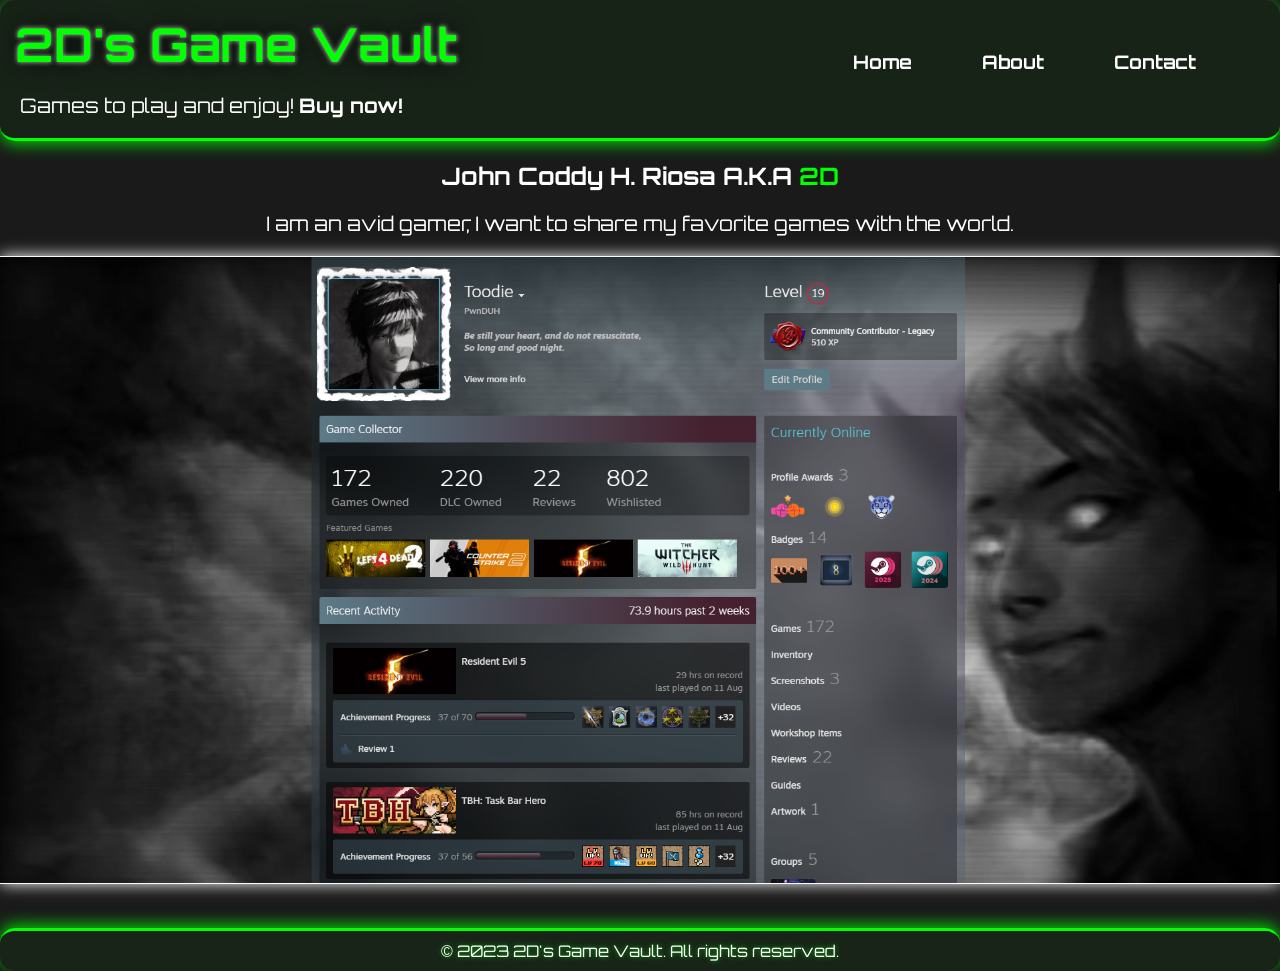
==== about.html @ 89255193 "Add smooth scroll, and draft content + mostly stylizing" ====
<!DOCTYPE html>
<html lang="en">
<head>
    <meta charset="UTF-8">
    <meta name="viewport" content="width=device-width, initial-scale=1.0">
    <title> About </title>
    <link rel="stylesheet" href="Styles/about.css">
    <link rel="preconnect" href="https://fonts.googleapis.com">
    <link rel="preconnect" href="https://fonts.gstatic.com" crossorigin>
   
    <link href="https://fonts.googleapis.com/css2?family=Orbitron:wght@400..900&display=swap" rel="stylesheet">
   
</head>
<body>  
      <header>
   <div class="shop-tagline">  <h1>2D's Game Vault</h1>
<p class="description">Games to play and enjoy! <b>Buy now!</b></p>
</div>
    <nav>
    <ul>
    <li><a href="index.html">Home</a></li>
    <li><a href="#">About</a></li>
    <li><a href="contact.html">Contact</a></li>
  </ul>
 </nav>

</header>

<main>
 <section>
  <h2 >John Coddy H. Riosa A.K.A <span style="color: #02ff02;">2D</span></h2>
  <p class="description">I am an avid gamer, I want to share my favorite games with the world.</p>
  <img src="Images/steam.png" alt="My steam profile showcasing that I am an avid gamer" />
</section>

</nav>
</main>

<footer>
    <p>&copy; 2023 2D's Game Vault. All rights reserved.</p>
</footer>
</body>
</html>
---- Styles/about.css ----
*{
  margin: 0;
    padding: 0;
    box-sizing: border-box;
    scroll-behavior: smooth;
    scrollbar-width: thin;
    
}
body{

    background-color: #1a1a1a;
    color: #ffffff;
    font-family: 'Orbitron', sans-serif;
}
header{
    background-color: #08810817;
    border-bottom: 3px solid #02ff02;
    border-radius: 15px;
    box-shadow: 0px 4px 15px #02ff02b9;
    display: flex;
    justify-content: space-between;
    position: sticky;
    top: 0;
}
.description{
    font-size: 15pt;
      padding: 20px;
}
nav ul {
    list-style-type: none;
    margin-left:20%;
   
    padding: 50px;
    display: flex;
   
}
nav li {
    margin: 0 35px;
}
nav a {
    font-size: 14pt;
    color: #ffffff;
    text-decoration: none;
    font-weight: bold;
    border-bottom: 2px solid transparent;
}
nav a:hover {
    border-bottom: 2px solid #02ff02;
    color: #02ff02;
    transform: scale(1.5);
    transition: all 0.5s ease-in-out;
}
.shop-tagline {
    flex: 1;

}
.shop-tagline h1 {
    color: #02ff02;
    font-size: 35pt;
    padding-left: 15px;
    padding-top: 15px; 
    text-shadow:  0px 0px  25px black, 0px 0px 5px white ;
}
nav {
    flex: 1;
    width: 100%;
    text-align: right;
}
main {
    margin-top: 20px;
    margin-bottom: 40px;
}
main img{
    width: 100%;
    height: auto;
    position:static;
    border-top: 1px solid #fafafa;
    border-bottom: 1px solid #fafafa;
    box-shadow: 0px 0px 15px #fffefe;
    
}
section{
    text-align: center;
    margin-top: 20px;
    margin-bottom: 20px;

}
footer{
     background-color: #08810817;
    color: #ffffff;
    text-align: center;
    padding: 10px;
    border-radius: 15px;
    border-top: 3px solid #02ff02;
    box-shadow: 0px -4px 15px #02ff02b9;
    text-shadow: 0px 0px 5px #02ff02ab;
    font-size: 12pt;
}
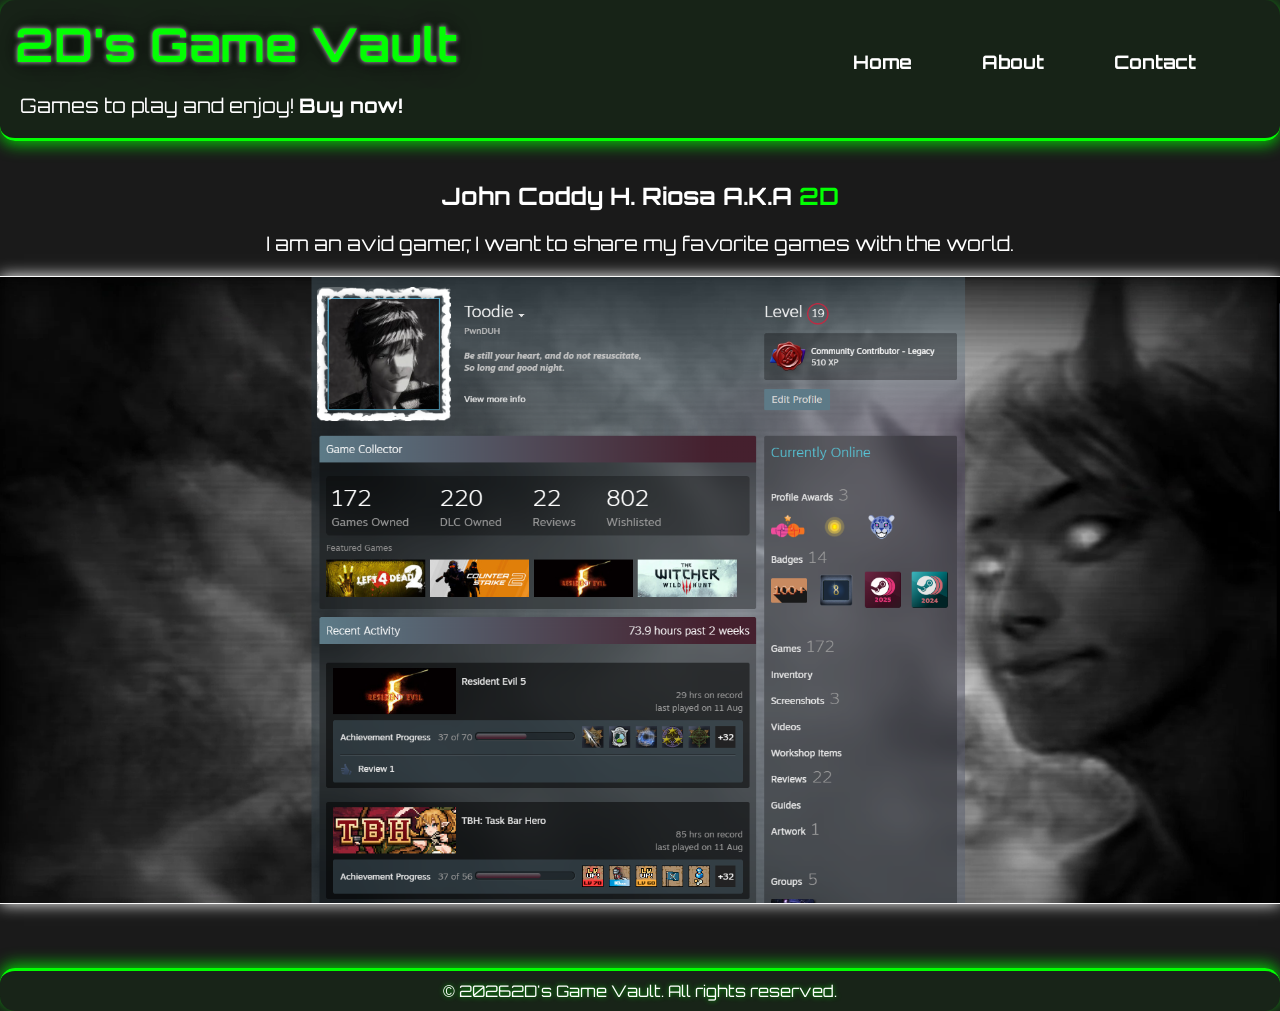
==== commit 82ac765b: "fix some typo and finalize contact with contact form as article" ====
--- a/about.html
+++ b/about.html
@@ -37,7 +37,7 @@
 </main>
 
 <footer>
-    <p>&copy; 2023 2D's Game Vault. All rights reserved.</p>
+    <p>&copy; 20262D's Game Vault. All rights reserved.</p>
 </footer>
 </body>
 </html>
--- a/Styles/about.css
+++ b/Styles/about.css
@@ -47,7 +47,6 @@
 nav a:hover {
     border-bottom: 2px solid #02ff02;
     color: #02ff02;
-    transform: scale(1.5);
     transition: all 0.5s ease-in-out;
 }
 .shop-tagline {
@@ -67,8 +66,10 @@
     text-align: right;
 }
 main {
-    margin-top: 20px;
-    margin-bottom: 40px;
+    height: 100%;
+    
+    margin-top: 40px;
+    margin-bottom: 60px;
 }
 main img{
     width: 100%;
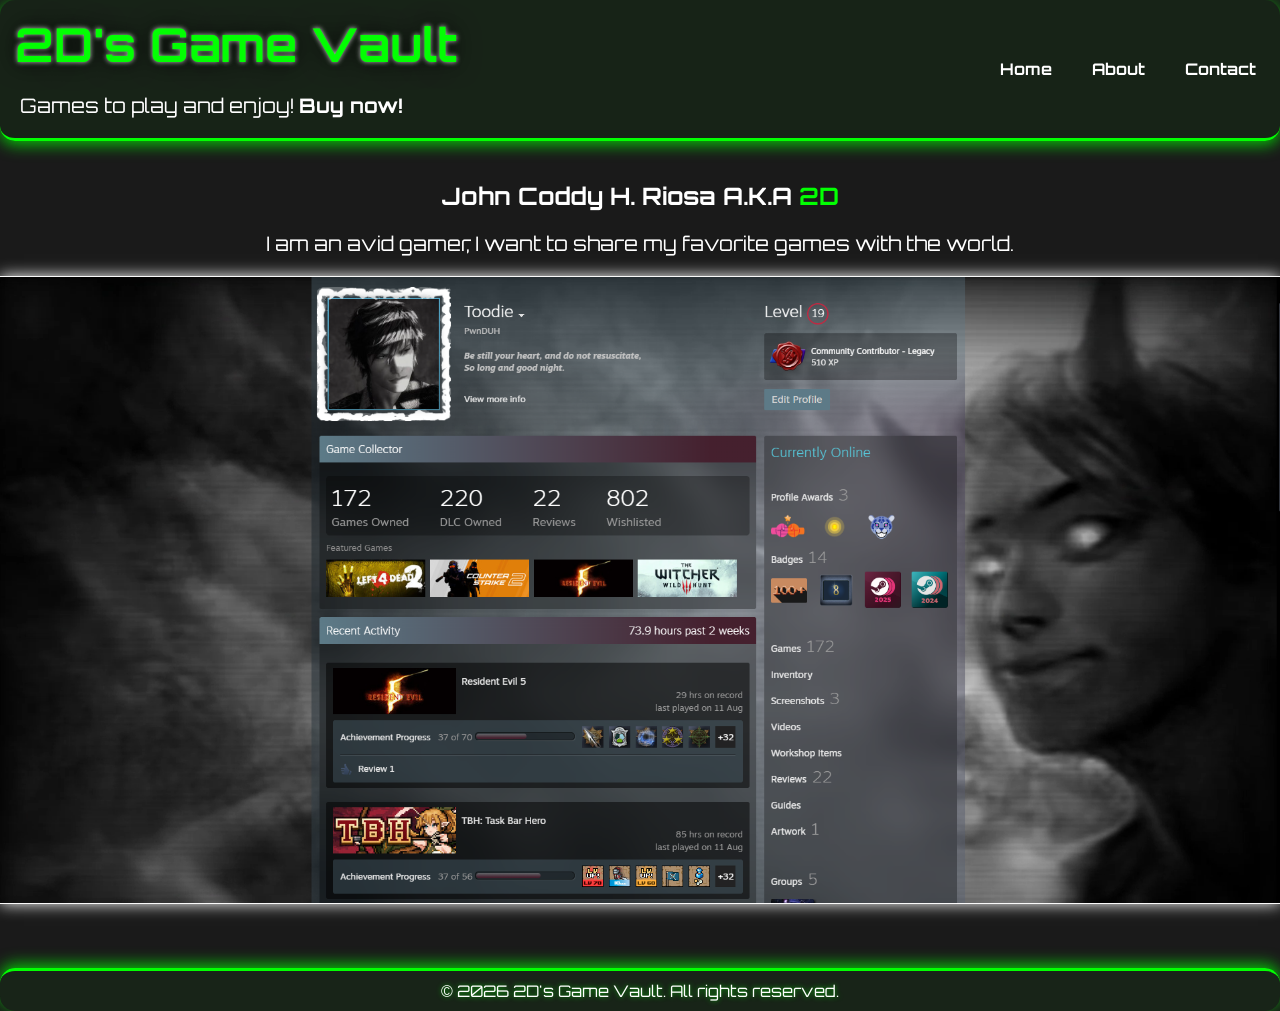
==== commit 23de40fc: "Add files via upload" ====
--- a/about.html
+++ b/about.html
@@ -7,8 +7,9 @@
     <link rel="stylesheet" href="Styles/about.css">
     <link rel="preconnect" href="https://fonts.googleapis.com">
     <link rel="preconnect" href="https://fonts.gstatic.com" crossorigin>
-   
+    <link rel="icon" type="image/x-icon" href="Images/Logo.png">
     <link href="https://fonts.googleapis.com/css2?family=Orbitron:wght@400..900&display=swap" rel="stylesheet">
+
    
 </head>
 <body>  
@@ -37,7 +38,7 @@
 </main>
 
 <footer>
-    <p>&copy; 20262D's Game Vault. All rights reserved.</p>
+    <p>&copy; 2026 2D's Game Vault. All rights reserved.</p>
 </footer>
 </body>
 </html>
--- a/Styles/about.css
+++ b/Styles/about.css
@@ -1,10 +1,9 @@
 *{
-  margin: 0;
+   margin: 0;
     padding: 0;
     box-sizing: border-box;
     scroll-behavior: smooth;
     scrollbar-width: thin;
-    
 }
 body{
 
@@ -18,27 +17,26 @@
     border-radius: 15px;
     box-shadow: 0px 4px 15px #02ff02b9;
     display: flex;
+    align-items: center;
+    gap: 1rem;
     justify-content: space-between;
     position: sticky;
     top: 0;
 }
-.description{
-    font-size: 15pt;
-      padding: 20px;
-}
+
 nav ul {
     list-style-type: none;
-    margin-left:20%;
-   
-    padding: 50px;
+    margin-left: 0;
+    padding: 30px 24px;
     display: flex;
-   
+    justify-content: flex-end;
+    gap: clamp(1rem, 4vw, 2.5rem);
 }
 nav li {
-    margin: 0 35px;
+    margin: 0;
 }
 nav a {
-    font-size: 14pt;
+    font-size: clamp(0.8rem, 1.7vw, 1rem);
     color: #ffffff;
     text-decoration: none;
     font-weight: bold;
@@ -47,7 +45,7 @@
 nav a:hover {
     border-bottom: 2px solid #02ff02;
     color: #02ff02;
-    transition: all 0.5s ease-in-out;
+    transition: all 0.3s ease-in-out;
 }
 .shop-tagline {
     flex: 1;
@@ -64,6 +62,41 @@
     flex: 1;
     width: 100%;
     text-align: right;
+}
+
+@media (max-width: 700px) {
+    header {
+        flex-direction: column;
+        gap: 0.25rem;
+        padding-top: 0.5rem;
+    }
+    .shop-tagline,
+    nav {
+        width: 100%;
+        text-align: center;
+    }
+    .shop-tagline h1 {
+        padding: 0.35rem 0.75rem 0;
+        font-size: clamp(1.7rem, 9vw, 2.2rem);
+        line-height: 1.15;
+    }
+    .description {
+        padding: 0.5rem 0.75rem;
+        font-size: clamp(0.8rem, 4vw, 1rem);
+        line-height: 1.4;
+    }
+    nav ul {
+        justify-content: center;
+        gap: clamp(1rem, 8vw, 2rem);
+        padding: 0.75rem 0.5rem 1rem;
+    }
+    nav a {
+        font-size: clamp(0.75rem, 3.5vw, 0.95rem);
+    }
+}
+.description{
+    font-size: 15pt;
+      padding: 20px;
 }
 main {
     height: 100%;
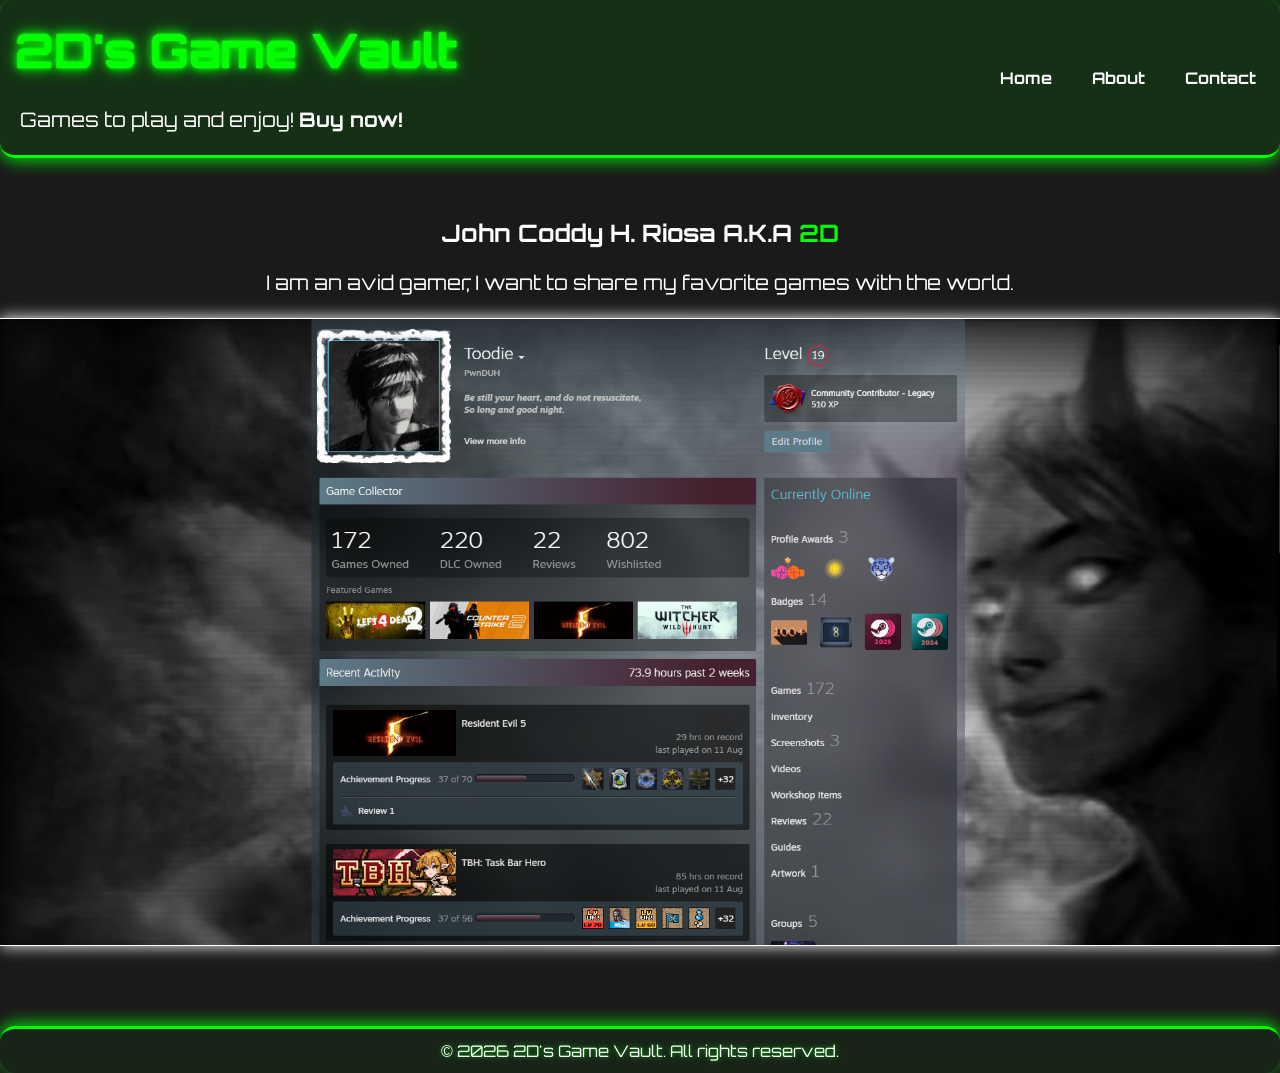
==== commit e500a2a7: "compressed all css rules into 1 css file" ====
--- a/about.html
+++ b/about.html
@@ -4,7 +4,7 @@
     <meta charset="UTF-8">
     <meta name="viewport" content="width=device-width, initial-scale=1.0">
     <title> About </title>
-    <link rel="stylesheet" href="Styles/about.css">
+    <link rel="stylesheet" href="Styles/style.css">
     <link rel="preconnect" href="https://fonts.googleapis.com">
     <link rel="preconnect" href="https://fonts.gstatic.com" crossorigin>
     <link rel="icon" type="image/x-icon" href="Images/Logo.png">
@@ -29,7 +29,7 @@
 
 <main>
  <section>
-  <h2 >John Coddy H. Riosa A.K.A <span style="color: #02ff02;">2D</span></h2>
+    <h2 >John Coddy H. Riosa A.K.A <span style="color: var(--brand-colour);">2D</span></h2>
   <p class="description">I am an avid gamer, I want to share my favorite games with the world.</p>
   <img src="Images/steam.png" alt="My steam profile showcasing that I am an avid gamer" />
 </section>
--- a/Styles/style.css
+++ b/Styles/style.css
@@ -0,0 +1,448 @@
+* {
+    box-sizing: border-box;
+    margin: 0;
+    padding: 0;
+    scroll-behavior: smooth;
+    scrollbar-width: thin;
+}
+
+:root {
+    --brand-colour: #02ff02;
+    --dark-ink: #101010;
+    --muted-grey: #8c8c8c;
+    --light-background: #1a1a1a;
+    --surface: #333333;
+    --soft-brand: #b6ff6a;
+    --white: #ffffff;
+}
+
+body {
+    min-height: 100vh;
+    background-color: var(--light-background);
+    color: var(--white);
+    font-family: 'Orbitron', sans-serif;
+    line-height: 1.5;
+}
+
+header {
+    position: sticky;
+    top: 0;
+    z-index: 10;
+    display: flex;
+    align-items: center;
+    justify-content: space-between;
+    gap: 1rem;
+    background-color: #08810838;
+    border-bottom: 3px solid var(--brand-colour);
+    border-radius: 15px;
+    box-shadow: 0 4px 15px #02ff02b9;
+}
+
+nav {
+    flex: 1;
+    width: 100%;
+    text-align: right;
+}
+
+nav ul {
+    display: flex;
+    justify-content: flex-end;
+    gap: clamp(1rem, 4vw, 2.5rem);
+    padding: 30px 24px;
+    list-style: none;
+}
+
+nav a {
+    color: var(--white);
+    font-size: clamp(0.8rem, 1.7vw, 1rem);
+    font-weight: bold;
+    text-decoration: none;
+    border-bottom: 2px solid transparent;
+}
+
+nav a:hover {
+    color: var(--brand-colour);
+    border-bottom-color: var(--brand-colour);
+    transition: all 0.3s ease-in-out;
+}
+
+.shop-tagline {
+    flex: 1;
+}
+
+.shop-tagline h1 {
+    position: relative;
+    padding-top: 15px;
+    padding-left: 15px;
+    color: var(--brand-colour);
+    font-size: 35pt;
+    text-shadow: 0 0 3px var(--brand-colour), 0 0 8px var(--brand-colour), 0 0 16px var(--brand-colour), 0 0 1px var(--white);
+    animation: neon-flicker 4s infinite;
+}
+
+.shop-tagline h1::before,
+.shop-tagline h1::after {
+    position: absolute;
+    inset: 15px 0 0 15px;
+    content: "2D's Game Vault";
+    pointer-events: none;
+    opacity: 0;
+}
+
+.shop-tagline h1::before { color: var(--soft-brand); animation: glitch-lime 4s infinite steps(1); }
+.shop-tagline h1::after { color: #005c31; animation: glitch-emerald 4s infinite steps(1); }
+@keyframes neon-flicker {
+    0%, 18%, 22%, 63%, 65%, 72%, 100% { opacity: 1; }
+    20%, 64%, 71% { opacity: 0.86; }
+}
+@keyframes glitch-lime {
+    0%, 88%, 92%, 100% { opacity: 0; transform: translate(0); clip-path: inset(0 0 100% 0); }
+    89% { opacity: 0.45; transform: translate(-3px, 1px); clip-path: inset(20% 0 55% 0); }
+    91% { opacity: 0.45; transform: translate(3px, -1px); clip-path: inset(65% 0 15% 0); }
+}
+@keyframes glitch-emerald {
+    0%, 89%, 93%, 100% { opacity: 0; transform: translate(0); clip-path: inset(0 0 100% 0); }
+    90% { opacity: 0.45; transform: translate(3px, -1px); clip-path: inset(45% 0 35% 0); }
+    92% { opacity: 0.45; transform: translate(-2px, 1px); clip-path: inset(10% 0 70% 0); }
+}
+@media (prefers-reduced-motion: reduce) {
+    .shop-tagline h1, .shop-tagline h1::before, .shop-tagline h1::after { animation: none; }
+}
+nav {
+    flex: 1;
+    width: 100%;
+    text-align: right;
+}
+
+@media (max-width: 700px) {
+    header {
+        flex-direction: column;
+        gap: 0.25rem;
+        padding-top: 0.5rem;
+    }
+    .shop-tagline,
+    nav {
+        width: 100%;
+        text-align: center;
+    }
+    .shop-tagline h1 {
+        padding: 0.35rem 0.75rem 0;
+        font-size: clamp(1.7rem, 9vw, 2.2rem);
+        line-height: 1.15;
+    }
+    .description {
+        padding: 0.5rem 0.75rem;
+        font-size: clamp(0.8rem, 4vw, 1rem);
+        line-height: 1.4;
+    }
+    nav ul {
+        justify-content: center;
+        gap: clamp(1rem, 8vw, 2rem);
+        padding: 0.75rem 0.5rem 1rem;
+    }
+    nav a {
+        font-size: clamp(0.75rem, 3.5vw, 0.95rem);
+    }
+}
+
+
+main {
+    width: 100%;
+    margin-top: 20px;
+    margin-bottom: 20px;
+    display: flex;
+    flex-direction: column;
+    align-items: center;
+    justify-content: center;
+}
+
+article {
+    width: 95%;
+    margin: 15px;
+    padding: 15px;
+    background-color: var(--surface);
+    border: 1px solid var(--brand-colour);
+    border-radius: 15px;
+}
+
+article p,
+article h3 {
+    padding: 10px;
+}
+
+main:has(> section:only-child) {
+    height: 100%;
+    margin-top: 40px;
+    margin-bottom: 60px;
+    text-align: center;
+}
+
+main:has(> section:only-child) > section {
+    display: flex;
+    width: 100%;
+    flex-direction: column;
+    align-items: center;
+}
+
+main > section:only-child img {
+    position: relative;
+    border-top: 1px solid var(--white);
+    border-bottom: 1px solid var(--white);
+    border-radius: 0;
+    box-shadow: 0 0 15px #fffefe;
+}
+
+main > section:only-child h2 {
+    width: 100%;
+    padding: 0;
+    border: 0;
+    color: inherit;
+    font-size: 1.5em;
+    line-height: normal;
+    text-align: center;
+    text-shadow: none;
+}
+
+main:has(> article) {
+    width: min(100%, 1100px);
+    margin: 0 auto;
+    padding: clamp(2rem, 7vw, 5rem) clamp(1rem, 5vw, 3rem);
+    font-size: 15pt;
+}
+
+main > article {
+    width: 100%;
+    padding: clamp(1.25rem, 5vw, 3.5rem);
+    font-size: 15pt;
+    border-radius: 15px;
+    background-color: #001f0775;
+    box-shadow: 0 0 20px #02ff02b9;
+}
+
+main > article fieldset {
+    min-width: 0;
+    padding: clamp(1rem, 3vw, 2rem);
+    border: 1px solid var(--brand-colour);
+    border-radius: 8px;
+}
+
+main > article legend {
+    padding: 0 0.75rem;
+    color: var(--brand-colour);
+    font-size: clamp(1rem, 2.5vw, 1.25rem);
+}
+
+main > article label {
+    display: block;
+    margin: 0.75rem 0 0.35rem;
+    font-size: clamp(0.8rem, 2vw, 1rem);
+}
+
+h2 {
+    padding-top: 15px;
+    padding-top: 15px;
+    font-size: 25pt;
+    text-align: left;
+}
+
+h3 {
+    padding-left: 15px;
+    color: #ffe602;
+    font-size: 20pt;
+}
+
+.description {
+    padding: 20px;
+    font-size: 15pt;
+}
+
+.prices {
+    width: 100px;
+    margin: 10px;
+    padding: 20px;
+    color: var(--brand-colour);
+    background-color: #032c03;
+    border: 1px solid var(--brand-colour);
+    border-radius: 15px;
+    font-size: 12pt;
+    font-weight: bold;
+}
+
+.prices:hover {
+    color: var(--dark-ink);
+    background-color: var(--brand-colour);
+    cursor: pointer;
+}
+
+img {
+    width: 100%;
+    height: auto;
+    border-radius: 15px;
+}
+
+footer {
+    padding: 10px;
+    color: var(--white);
+    background-color: #08810817;
+    text-align: center;
+    border-radius: 15px;
+    border-top: 3px solid var(--brand-colour);
+    box-shadow: 0 -4px 15px #02ff02b9;
+    text-shadow: 0 0 5px #02ff02ab;
+    font-size: 12pt;
+}
+
+main a { color: var(--brand-colour); }
+
+section {
+    margin-top: 20px;
+    margin-bottom: 20px;
+    text-align: center;
+}
+
+main > h1,
+.game-description,
+main h2,
+main table,
+.order-enquiry {
+    width: min(92%, 900px);
+}
+
+main > h1 {
+    margin: 0.75rem 0 1rem;
+    padding: 0.7rem 1.25rem;
+    background: linear-gradient(90deg, #075807, #0d210d 55%, #075807);
+    border: 1px solid var(--brand-colour);
+    border-radius: 8px;
+    color: var(--white);
+    font-size: clamp(1.35rem, 4vw, 2.25rem);
+    line-height: 1.2;
+    letter-spacing: 0.04em;
+    text-align: center;
+    text-shadow: 0 0 8px var(--brand-colour);
+    box-shadow: 0 0 14px #02ff0259;
+}
+
+.game-description {
+    max-width: 820px;
+    margin-bottom: 1.25rem;
+    padding: 1.25rem 1.5rem;
+    background-color: #0b260bd9;
+    border-right: 3px solid var(--brand-colour);
+    border-left: 3px solid var(--brand-colour);
+    border-radius: 6px;
+    color: #f2fff2;
+    font-size: clamp(0.9rem, 1.6vw, 1.05rem);
+    line-height: 1.7;
+    text-align: left;
+    text-shadow: 0 1px 2px var(--dark-ink);
+    box-shadow: 0 0 18px #02ff0233;
+}
+
+main h2 {
+    max-width: 900px;
+    padding: 0.65rem 1rem;
+    border-top: 1px solid var(--brand-colour);
+    border-bottom: 1px solid var(--brand-colour);
+    color: var(--white);
+    font-size: clamp(1rem, 2.5vw, 1.45rem);
+    line-height: 1.35;
+    text-align: center;
+    text-shadow: 0 0 7px var(--brand-colour);
+}
+
+main table {
+    max-width: 900px;
+    table-layout: fixed;
+    border-collapse: collapse;
+    font-size: clamp(0.72rem, 1.45vw, 0.95rem);
+}
+
+main th,
+main td {
+    width: 41%;
+    padding: clamp(0.65rem, 2vw, 1.15rem);
+    border: 1px solid #021d02;
+    overflow-wrap: anywhere;
+    vertical-align: top;
+}
+
+main th:first-child,
+main td:first-child { width: 18%; }
+main th { background-color: #0a710ad5; text-align: center; text-shadow: 0 0 5px var(--brand-colour); }
+main td { background-color: #094609ae; }
+
+.order-enquiry {
+    max-width: 900px;
+    margin-top: 1.5rem;
+    padding: 1rem 1.25rem 1.5rem;
+    background: linear-gradient(135deg, #0b260b, #061106 70%);
+    border: 1px solid var(--brand-colour);
+    border-radius: 8px;
+    box-shadow: 0 0 18px #02ff0233, inset 0 0 24px #02ff0214;
+}
+
+.order-enquiry h2 { width: 100%; margin-bottom: 1rem; }
+.order-enquiry form { display: grid; gap: 1rem; }
+.form-field { display: grid; gap: 0.4rem; }
+.form-field > label,
+.order-enquiry legend { color: var(--soft-brand); font-weight: bold; text-shadow: 0 0 5px var(--brand-colour); }
+.order-enquiry input[type="number"],
+.order-enquiry input[type="email"] {
+    width: 100%;
+    padding: 0.75rem;
+    background-color: #071407;
+    border: 1px solid #0a710a;
+    border-radius: 4px;
+    color: var(--white);
+    font: inherit;
+}
+
+.order-enquiry input[type="number"]:focus,
+.order-enquiry input[type="email"]:focus { border-color: var(--brand-colour); box-shadow: 0 0 10px #02ff0266; }
+.order-enquiry fieldset { display: grid; gap: 0.65rem; padding: 0.85rem 1rem 1rem; background-color: #07140780; border: 1px solid #0a710a; }
+.order-enquiry legend { padding: 0 0.35rem; }
+.order-enquiry fieldset label { display: flex; align-items: center; gap: 0.55rem; cursor: pointer; }
+.order-enquiry fieldset.is-disabled { background-color: #111111; border-color: #555555; }
+.order-enquiry fieldset.is-disabled legend,
+.order-enquiry fieldset.is-disabled label { color: #777777; text-shadow: none; cursor: not-allowed; }
+.order-enquiry input[type="radio"],
+.order-enquiry input[type="checkbox"] { accent-color: var(--brand-colour); }
+.order-enquiry button,
+button[type="submit"] { padding: 0.75rem 1.1rem; background-color: #0a710a; border: 1px solid var(--brand-colour); border-radius: 4px; color: var(--white); font: inherit; font-weight: bold; cursor: pointer; }
+.order-enquiry button { justify-self: start; text-shadow: 0 0 4px var(--dark-ink); box-shadow: 0 0 10px #02ff024d; }
+button[type="submit"] { margin-top: 1.25rem; background-color: #05c005; border: none; }
+.order-enquiry button:hover,
+.order-enquiry button:focus-visible,
+button[type="submit"]:hover { background-color: var(--brand-colour); color: var(--dark-ink); text-shadow: none; }
+
+input[type="text"],
+input[type="email"],
+select,
+textarea { width: 100%; padding: 0.8rem; margin-bottom: 0.5rem; background-color: var(--dark-ink); border: 1px solid var(--muted-grey); border-radius: 4px; color: var(--white); font: inherit; resize: vertical; }
+textarea { min-height: 9rem; }
+input[type="text"]:focus,
+input[type="email"]:focus,
+select:focus,
+textarea:focus { outline: 2px solid var(--brand-colour); outline-offset: 2px; border-color: var(--brand-colour); }
+
+@media (max-width: 700px) {
+    header { flex-direction: column; gap: 0.25rem; padding-top: 0.5rem; }
+    .shop-tagline, nav { width: 100%; text-align: center; }
+    .shop-tagline h1 { padding: 0.35rem 0.75rem 0; font-size: clamp(1.7rem, 9vw, 2.2rem); line-height: 1.15; }
+    .description { padding: 0.5rem 0.75rem; font-size: clamp(0.8rem, 4vw, 1rem); line-height: 1.4; }
+    nav ul { justify-content: center; gap: clamp(1rem, 8vw, 2rem); padding: 0.75rem 0.5rem 1rem; }
+    nav a { font-size: clamp(0.75rem, 3.5vw, 0.95rem); }
+    .game-description { padding: 1rem; font-size: 0.82rem; line-height: 1.65; }
+    main table { font-size: 0.68rem; line-height: 1.4; }
+    main th, main td { padding: 0.55rem 0.4rem; }
+    article { border-radius: 10px; }
+    main > article { border-radius: 10px; }
+    footer { font-size: 0.75rem; }
+}
+
+@media (prefers-reduced-motion: reduce) {
+    .shop-tagline h1,
+    .shop-tagline h1::before,
+    .shop-tagline h1::after { animation: none; }
+}
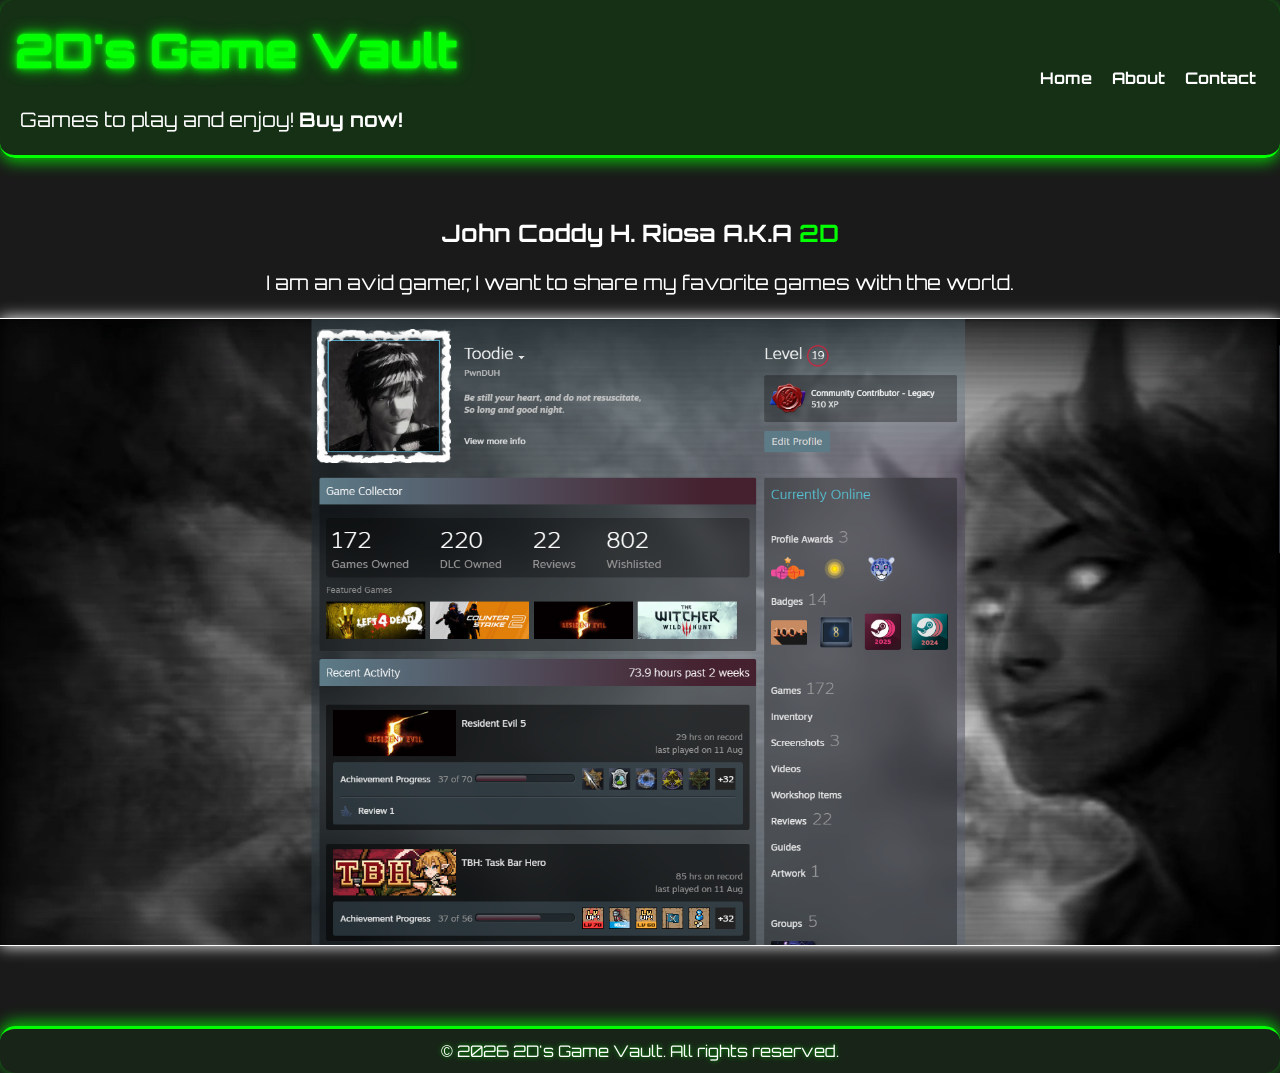
==== commit 117fbe5a: "Changed header name" ====
--- a/about.html
+++ b/about.html
@@ -4,7 +4,9 @@
     <meta charset="UTF-8">
     <meta name="viewport" content="width=device-width, initial-scale=1.0">
     <title> About </title>
-    <link rel="stylesheet" href="Styles/style.css">
+    <link rel="stylesheet" href="Styles/base.css">
+    <link rel="stylesheet" href="Styles/layout.css">
+    <link rel="stylesheet" href="Styles/components.css">
     <link rel="preconnect" href="https://fonts.googleapis.com">
     <link rel="preconnect" href="https://fonts.gstatic.com" crossorigin>
     <link rel="icon" type="image/x-icon" href="Images/Logo.png">
@@ -13,7 +15,7 @@
    
 </head>
 <body>  
-      <header>
+      <header class="site-header">
    <div class="shop-tagline">  <h1>2D's Game Vault</h1>
 <p class="description">Games to play and enjoy! <b>Buy now!</b></p>
 </div>
--- a/Styles/base.css
+++ b/Styles/base.css
@@ -0,0 +1,38 @@
+
+/*``````````````````````````````````````````````````````````````````````````````````````````````````````````````` */
+/* This is a CSS reset, variables, body, and typography stylesheet */
+
+/*``````````````````````````````````````````````````````````````````````````````````````````````````````````````` */
+
+* {
+    box-sizing: border-box;
+    margin: 0;
+    padding: 0;
+    scroll-behavior: smooth;
+    scrollbar-width: thin;
+}
+
+:root {
+    --brand-colour: #02ff02;
+    --brand: var(--brand-colour);
+    --dark-ink: #101010;
+    --muted-grey: #8c8c8c;
+    --light-background: #1a1a1a;
+    --surface: #333333;
+    --soft-brand: #b6ff6a;
+    --white: #ffffff;
+}
+
+body {
+    min-height: 100vh;
+    background-color: var(--light-background);
+    color: var(--white);
+    font-family: 'Orbitron', sans-serif;
+    line-height: 1.5;
+}
+
+img {
+    width: 100%;
+    height: auto;
+    border-radius: 15px;
+}
--- a/Styles/layout.css
+++ b/Styles/layout.css
@@ -0,0 +1,133 @@
+
+/*``````````````````````````````````````````````````````````````````````````````````````````````````````````````` */  
+  /* This is the layout stylesheet for header, nav, main, footer, sections */
+  
+/*``````````````````````````````````````````````````````````````````````````````````````````````````````````````` */
+.site-header {
+    position: sticky;
+    top: 0;
+    z-index: 10;
+    display: flex;
+    align-items: center;
+    justify-content: space-between;
+    background-color: #08810838;
+    border-bottom: 3px solid var(--brand-colour);
+    border-radius: 15px;
+    box-shadow: 0 4px 15px #02ff02b9;
+}
+
+.site-header nav {
+    text-align: right;
+}
+
+.site-header nav ul {
+    display: flex;
+    gap: 20px;
+    padding: 30px 24px;
+    list-style: none;
+}
+
+.site-header nav a {
+    color: var(--white);
+    font-size: clamp(0.8rem, 1.7vw, 1rem);
+    font-weight: bold;
+    text-decoration: none;
+    border-bottom: 2px solid transparent;
+}
+
+.site-header nav a:hover {
+    color: var(--brand-colour);
+    border-bottom-color: var(--brand-colour);
+    transition: all 0.3s ease-in-out;
+}
+
+.shop-tagline h1 {
+    position: relative;
+    padding-top: 15px;
+    padding-left: 15px;
+    color: var(--brand-colour);
+    font-size: 35pt;
+    text-shadow: 0 0 3px var(--brand-colour), 0 0 8px var(--brand-colour), 0 0 16px var(--brand-colour), 0 0 1px var(--white);
+    animation: neon-flicker 4s infinite;
+}
+
+.shop-tagline h1::before,
+.shop-tagline h1::after {
+    position: absolute;
+    inset: 15px 0 0 15px;
+    content: "2D's Game Vault";
+    pointer-events: none;
+    opacity: 0;
+}
+
+/* for animated glitch fx of the shop name */
+.shop-tagline h1::before { color: var(--soft-brand); animation: glitch-lime 4s infinite steps(1); }
+.shop-tagline h1::after { color: #005c31; animation: glitch-emerald 4s infinite steps(1); }
+
+@keyframes neon-flicker {
+    0%, 18%, 22%, 63%, 65%, 72%, 100% { opacity: 1; }
+    20%, 64%, 71% { opacity: 0.86; }
+}
+
+@keyframes glitch-lime {
+    0%, 88%, 92%, 100% { opacity: 0; transform: translate(0); clip-path: inset(0 0 100% 0); }
+    89% { opacity: 0.45; transform: translate(-3px, 1px); clip-path: inset(20% 0 55% 0); }
+    91% { opacity: 0.45; transform: translate(3px, -1px); clip-path: inset(65% 0 15% 0); }
+}
+
+@keyframes glitch-emerald {
+    0%, 89%, 93%, 100% { opacity: 0; transform: translate(0); clip-path: inset(0 0 100% 0); }
+    90% { opacity: 0.45; transform: translate(3px, -1px); clip-path: inset(45% 0 35% 0); }
+    92% { opacity: 0.45; transform: translate(-2px, 1px); clip-path: inset(10% 0 70% 0); }
+}
+
+main {
+    width: 100%;
+    margin-top: 20px;
+    margin-bottom: 20px;
+    display: flex;
+    flex-direction: column;
+    align-items: center;
+    justify-content: center;
+}
+
+.centered-heading {
+    display: flex;
+    width: 100%;
+    height: 120px;
+    align-items: center;
+    justify-content: center;
+}
+
+section {
+    margin-top: 20px;
+    margin-bottom: 20px;
+    text-align: center;
+}
+
+footer {
+    padding: 10px;
+    color: var(--white);
+    background-color: #08810817;
+    text-align: center;
+    border-radius: 15px;
+    border-top: 3px solid var(--brand-colour);
+    box-shadow: 0 -4px 15px #02ff02b9;
+    text-shadow: 0 0 5px #02ff02ab;
+    font-size: 12pt;
+}
+
+@media (max-width: 700px) {
+    .site-header { padding-top: 0.5rem; }
+    .shop-tagline h1 { padding: 0.35rem 0.75rem 0; font-size: clamp(1.7rem, 9vw, 2.2rem); line-height: 1.15; }
+    .description { padding: 0.5rem 0.75rem; font-size: clamp(0.8rem, 4vw, 1rem); line-height: 1.4; }
+    .site-header nav ul { gap: 12px; padding: 0.75rem 0.5rem 1rem; }
+    .site-header nav a { font-size: clamp(0.75rem, 3.5vw, 0.95rem); }
+    footer { font-size: 0.75rem; }
+}
+
+@media (prefers-reduced-motion: reduce) {
+    .shop-tagline h1,
+    .shop-tagline h1::before,
+    .shop-tagline h1::after { animation: none; }
+}
--- a/Styles/components.css
+++ b/Styles/components.css
@@ -0,0 +1,194 @@
+
+/*``````````````````````````````````````````````````````````````````````````````````````````````````````````````` */
+/*This is the components stylesheet for buttons, forms, tables, articles */
+
+/*``````````````````````````````````````````````````````````````````````````````````````````````````````````````` */
+article {
+    width: 95%;
+    margin: 15px;
+    padding: 15px;
+    background-color: var(--surface);
+    border: 1px solid var(--brand-colour);
+    border-radius: 15px;
+}
+
+article p,
+article h3 { padding: 10px; }
+
+.product-card {
+    margin-bottom: 20px;
+    padding: 20px;
+    background-color: #001f0775;
+    border-left: 4px solid var(--brand);
+}
+
+.product-card h3 {
+    color: #ffe602;
+    font-size: 20pt;
+}
+
+main:has(> section:only-child) {
+    height: 100%;
+    margin-top: 40px;
+    margin-bottom: 60px;
+    text-align: center;
+}
+
+main:has(> section:only-child) > section {
+    display: flex;
+    width: 100%;
+    flex-direction: column;
+    align-items: center;
+}
+
+main > section:only-child img {
+    position: relative;
+    border-top: 1px solid var(--white);
+    border-bottom: 1px solid var(--white);
+    border-radius: 0;
+    box-shadow: 0 0 15px #fffefe;
+}
+
+main > section:only-child h2 {
+    width: 100%;
+    padding: 0;
+    border: 0;
+    color: inherit;
+    font-size: 1.5em;
+    line-height: normal;
+    text-align: center;
+    text-shadow: none;
+}
+
+main:has(> article) {
+    width: min(100%, 1100px);
+    margin: 0 auto;
+    padding: clamp(2rem, 7vw, 5rem) clamp(1rem, 5vw, 3rem);
+    font-size: 15pt;
+}
+
+main > article {
+    width: 100%;
+    padding: clamp(1.25rem, 5vw, 3.5rem);
+    font-size: 15pt;
+    border-radius: 15px;
+    background-color: #001f0775;
+    box-shadow: 0 0 20px #02ff02b9;
+}
+
+main > article fieldset {
+    min-width: 0;
+    padding: clamp(1rem, 3vw, 2rem);
+    border: 1px solid var(--brand-colour);
+    border-radius: 8px;
+}
+
+main > article legend {
+    padding: 0 0.75rem;
+    color: var(--brand-colour);
+    font-size: clamp(1rem, 2.5vw, 1.25rem);
+}
+
+main > article label {
+    display: block;
+    margin: 0.75rem 0 0.35rem;
+    font-size: clamp(0.8rem, 2vw, 1rem);
+}
+
+h2 { padding-top: 15px; font-size: 25pt; text-align: left; }
+h3 { padding-left: 15px; color: #ffe602; font-size: 20pt; }
+.description { padding: 20px; font-size: 15pt; }
+
+.prices {
+    width: 100px;
+    margin: 10px;
+    padding: 20px;
+    color: var(--brand-colour);
+    background-color: #032c03;
+    border: 1px solid var(--brand-colour);
+    border-radius: 15px;
+    font-size: 12pt;
+    font-weight: bold;
+}
+
+.prices:hover { color: var(--dark-ink); background-color: var(--brand-colour); cursor: pointer; }
+main a { color: var(--brand-colour); }
+
+input[type="text"],
+input[type="email"],
+select,
+textarea {
+    width: 100%;
+    padding: 0.8rem;
+    margin-bottom: 0.5rem;
+    background-color: var(--dark-ink);
+    border: 1px solid var(--muted-grey);
+    border-radius: 4px;
+    color: var(--white);
+    font: inherit;
+    resize: vertical;
+}
+
+textarea { min-height: 9rem; }
+
+input[type="text"]:focus,
+input[type="email"]:focus,
+select:focus,
+textarea:focus {
+    outline: 3px solid var(--brand);
+    outline-offset: 2px;
+    border-color: var(--brand-colour);
+}
+
+.contact-form fieldset {
+    padding: 20px;
+    border-radius: 8px;
+}
+
+.contact-form legend {
+    padding: 0 0.75rem;
+    color: var(--brand);
+    font-weight: bold;
+}
+
+.contact-form input,
+.contact-form select,
+.contact-form textarea {
+    padding: 0.8rem;
+}
+
+button[type="submit"] {
+    margin-top: 1.25rem;
+    padding: 0.75rem 1.1rem;
+    background-color: #05c005;
+    border: none;
+    border-radius: 4px;
+    color: var(--dark-ink);
+    font: inherit;
+    font-weight: bold;
+    cursor: pointer;
+}
+
+button[type="submit"]:hover { background-color: var(--brand-colour); color: var(--dark-ink); text-shadow: none; }
+
+@media (max-width: 700px) {
+    article, main > article { border-radius: 10px; }
+}
+/* 
+⢀⡴⠑⡄⠀⠀⠀⠀⠀⠀⠀⣀⣀⣤⣤⣤⣀⡀⠀⠀⠀⠀⠀⠀⠀⠀⠀⠀⠀⠀ 
+⠸⡇⠀⠿⡀⠀⠀⠀⣀⡴⢿⣿⣿⣿⣿⣿⣿⣿⣷⣦⡀⠀⠀⠀⠀⠀⠀⠀⠀⠀ 
+⠀⠀⠀⠀⠑⢄⣠⠾⠁⣀⣄⡈⠙⣿⣿⣿⣿⣿⣿⣿⣿⣆⠀⠀⠀⠀⠀⠀⠀⠀ 
+⠀⠀⠀⠀⢀⡀⠁⠀⠀⠈⠙⠛⠂⠈⣿⣿⣿⣿⣿⠿⡿⢿⣆⠀⠀⠀⠀⠀⠀⠀ 
+⠀⠀⠀⢀⡾⣁⣀⠀⠴⠂⠙⣗⡀⠀⢻⣿⣿⠭⢤⣴⣦⣤⣹⠀⠀⠀⢀⢴⣶⣆ 
+⠀⠀⢀⣾⣿⣿⣿⣷⣮⣽⣾⣿⣥⣴⣿⣿⡿⢂⠔⢚⡿⢿⣿⣦⣴⣾⠁⠸⣼⡿ 
+⠀⢀⡞⠁⠙⠻⠿⠟⠉⠀⠛⢹⣿⣿⣿⣿⣿⣌⢤⣼⣿⣾⣿⡟⠉⠀⠀⠀⠀⠀ 
+⠀⣾⣷⣶⠇⠀⠀⣤⣄⣀⡀⠈⠻⣿⣿⣿⣿⣿⣿⣿⣿⣿⣿⡇⠀⠀⠀⠀⠀⠀ 
+⠀⠉⠈⠉⠀⠀⢦⡈⢻⣿⣿⣿⣶⣶⣶⣶⣤⣽⡹⣿⣿⣿⣿⡇⠀⠀⠀⠀⠀⠀ 
+⠀⠀⠀⠀⠀⠀⠀⠉⠲⣽⡻⢿⣿⣿⣿⣿⣿⣿⣷⣜⣿⣿⣿⡇⠀⠀⠀⠀⠀⠀ 
+⠀⠀⠀⠀⠀⠀⠀⠀⢸⣿⣿⣷⣶⣮⣭⣽⣿⣿⣿⣿⣿⣿⣿⠀⠀⠀⠀⠀⠀⠀ 
+⠀⠀⠀⠀⠀⠀⣀⣀⣈⣿⣿⣿⣿⣿⣿⣿⣿⣿⣿⣿⣿⣿⠇⠀⠀⠀⠀⠀⠀⠀ 
+⠀⠀⠀⠀⠀⠀⢿⣿⣿⣿⣿⣿⣿⣿⣿⣿⣿⣿⣿⣿⣿⠃⠀⠀⠀⠀⠀⠀⠀⠀ 
+⠀⠀⠀⠀⠀⠀⠀⠹⣿⣿⣿⣿⣿⣿⣿⣿⣿⣿⡿⠟⠁⠀⠀⠀⠀⠀⠀⠀⠀⠀ 
+⠀⠀⠀⠀⠀⠀⠀⠀⠀⠉⠛⠻⠿⠿⠿⠿⠛⠉
+
+*/
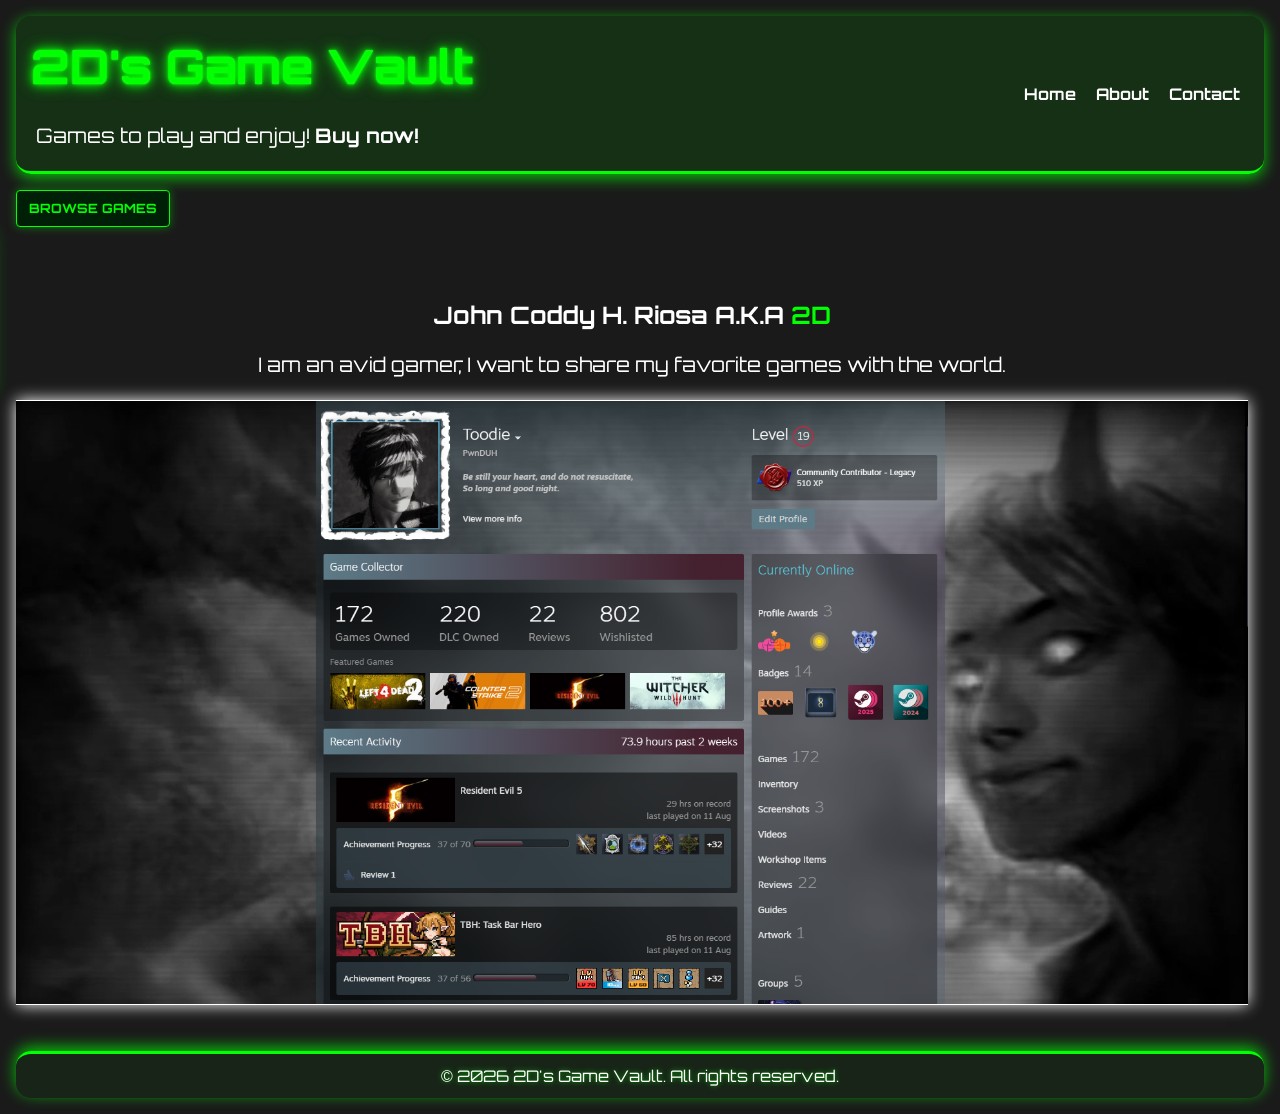
==== commit ba9e2862: "Toggleable Sidebar+Grid layout" ====
--- a/about.html
+++ b/about.html
@@ -29,6 +29,16 @@
 
 </header>
 
+<input class="sidebar-toggle" type="checkbox" id="sidebar-toggle">
+<label class="sidebar-toggle-button" for="sidebar-toggle">Browse games</label>
+<aside>
+  <h2>Browse Games</h2>
+  <ul>
+    <li><a href="index.html">All products</a></li>
+    <li><a href="contact.html">Contact the shop</a></li>
+  </ul>
+</aside>
+
 <main>
  <section>
     <h2 >John Coddy H. Riosa A.K.A <span style="color: var(--brand-colour);">2D</span></h2>
--- a/Styles/layout.css
+++ b/Styles/layout.css
@@ -1,7 +1,104 @@
 
 /*``````````````````````````````````````````````````````````````````````````````````````````````````````````````` */  
   /* This is the layout stylesheet for header, nav, main, footer, sections */
-  
+
+body {
+    display: grid;
+    grid-template-columns: 1fr 0px;
+    grid-template-areas:
+        "masthead masthead"
+        "main     side"
+        "foot     foot";
+    gap: 16px;
+    padding: 16px;
+}
+
+.site-header { grid-area: masthead; }
+aside { grid-area: side; }
+main { grid-area: main; min-width: 0; }
+footer { grid-area: foot; }
+
+.sidebar-toggle {
+    position: absolute;
+    opacity: 0;
+    pointer-events: none;
+}
+
+.sidebar-toggle-button {
+    position: fixed;
+    top: 190px;
+    left: 16px;
+    z-index: 11;
+    padding: 8px 12px;
+    color: var(--brand-colour);
+    background-color: #001f07;
+    border: 1px solid var(--brand-colour);
+    border-radius: 4px;
+    box-shadow: 0 0 10px #02ff0266;
+    cursor: pointer;
+    font-size: 0.8rem;
+    font-weight: bold;
+    text-transform: uppercase;
+}
+
+.sidebar-toggle-button:hover {
+    color: var(--dark-ink);
+    background-color: var(--brand-colour);
+}
+
+aside {
+    position: fixed;
+    top: 230px;
+    left: 16px;
+    z-index: 10;
+    width: 220px;
+    max-height: calc(100vh - 246px);
+    overflow-y: auto;
+    padding: 20px 14px;
+    transform: translateX(calc(-100% - 24px));
+    transition: transform 0.25s ease-in-out;
+    border-left: 4px solid var(--brand-colour);
+    border-radius: 0 8px 8px 0;
+    background-color: #001f07f2;
+    box-shadow: 0 0 18px #02ff0266;
+}
+
+.sidebar-toggle:checked ~ aside {
+    transform: translateX(0);
+}
+
+aside h2 {
+    margin-bottom: 10px;
+    color: var(--brand-colour);
+    font-size: 0.85rem;
+    letter-spacing: 0.08em;
+    text-transform: uppercase;
+    text-shadow: 0 0 5px #02ff0266;
+}
+
+aside ul {
+    padding: 0;
+    list-style: none;
+}
+
+aside li {
+    margin-bottom: 2px;
+}
+
+aside a {
+    display: block;
+    padding: 7px 8px;
+    color: var(--white);
+    text-decoration: none;
+    border-left: 2px solid transparent;
+}
+
+aside a:hover {
+    color: var(--brand-colour);
+    background-color: #08810817;
+    border-left-color: var(--brand-colour);
+}
+
 /*``````````````````````````````````````````````````````````````````````````````````````````````````````````````` */
 .site-header {
     position: sticky;
@@ -97,6 +194,17 @@
     height: 120px;
     align-items: center;
     justify-content: center;
+}
+
+.product-grid {
+    display: flex;
+    width: 95%;
+    flex-direction: column;
+    gap: 24px;
+}
+
+@media (min-width: 900px) {
+    .product-grid { flex-direction: row; }
 }
 
 section {
@@ -118,10 +226,52 @@
 }
 
 @media (max-width: 700px) {
-    .site-header { padding-top: 0.5rem; }
-    .shop-tagline h1 { padding: 0.35rem 0.75rem 0; font-size: clamp(1.7rem, 9vw, 2.2rem); line-height: 1.15; }
+    body {
+        grid-template-columns: 1fr;
+        grid-template-areas:
+            "masthead"
+            "main"
+            "foot";
+        padding: 8px;
+    }
+
+    aside {
+        top: 220px;
+        left: 8px;
+        width: min(220px, calc(100vw - 16px));
+        max-height: calc(100vh - 236px);
+        padding: 14px;
+    }
+
+    .sidebar-toggle-button { top: 190px; left: 8px; }
+
+    .site-header {
+        flex-direction: column;
+        align-items: stretch;
+        gap: 0.25rem;
+        padding-top: 0.5rem;
+    }
+
+    .shop-tagline {
+        width: 100%;
+        text-align: center;
+    }
+
+    .shop-tagline h1 {
+        padding: 0.35rem 0.75rem 0;
+        font-size: clamp(1.7rem, 9vw, 2.2rem);
+        line-height: 1.15;
+    }
+
     .description { padding: 0.5rem 0.75rem; font-size: clamp(0.8rem, 4vw, 1rem); line-height: 1.4; }
-    .site-header nav ul { gap: 12px; padding: 0.75rem 0.5rem 1rem; }
+
+    .site-header nav { text-align: center; }
+    .site-header nav ul {
+        justify-content: center;
+        gap: clamp(0.6rem, 5vw, 1.25rem);
+        padding: 0.5rem 0.5rem 1rem;
+    }
+
     .site-header nav a { font-size: clamp(0.75rem, 3.5vw, 0.95rem); }
     footer { font-size: 0.75rem; }
 }
--- a/Styles/components.css
+++ b/Styles/components.css
@@ -16,10 +16,15 @@
 article h3 { padding: 10px; }
 
 .product-card {
-    margin-bottom: 20px;
+    width: 100%;
+    margin: 0;
     padding: 20px;
     background-color: #001f0775;
     border-left: 4px solid var(--brand);
+}
+
+@media (min-width: 900px) {
+    .product-card { flex: 1 1 0; }
 }
 
 .product-card h3 {
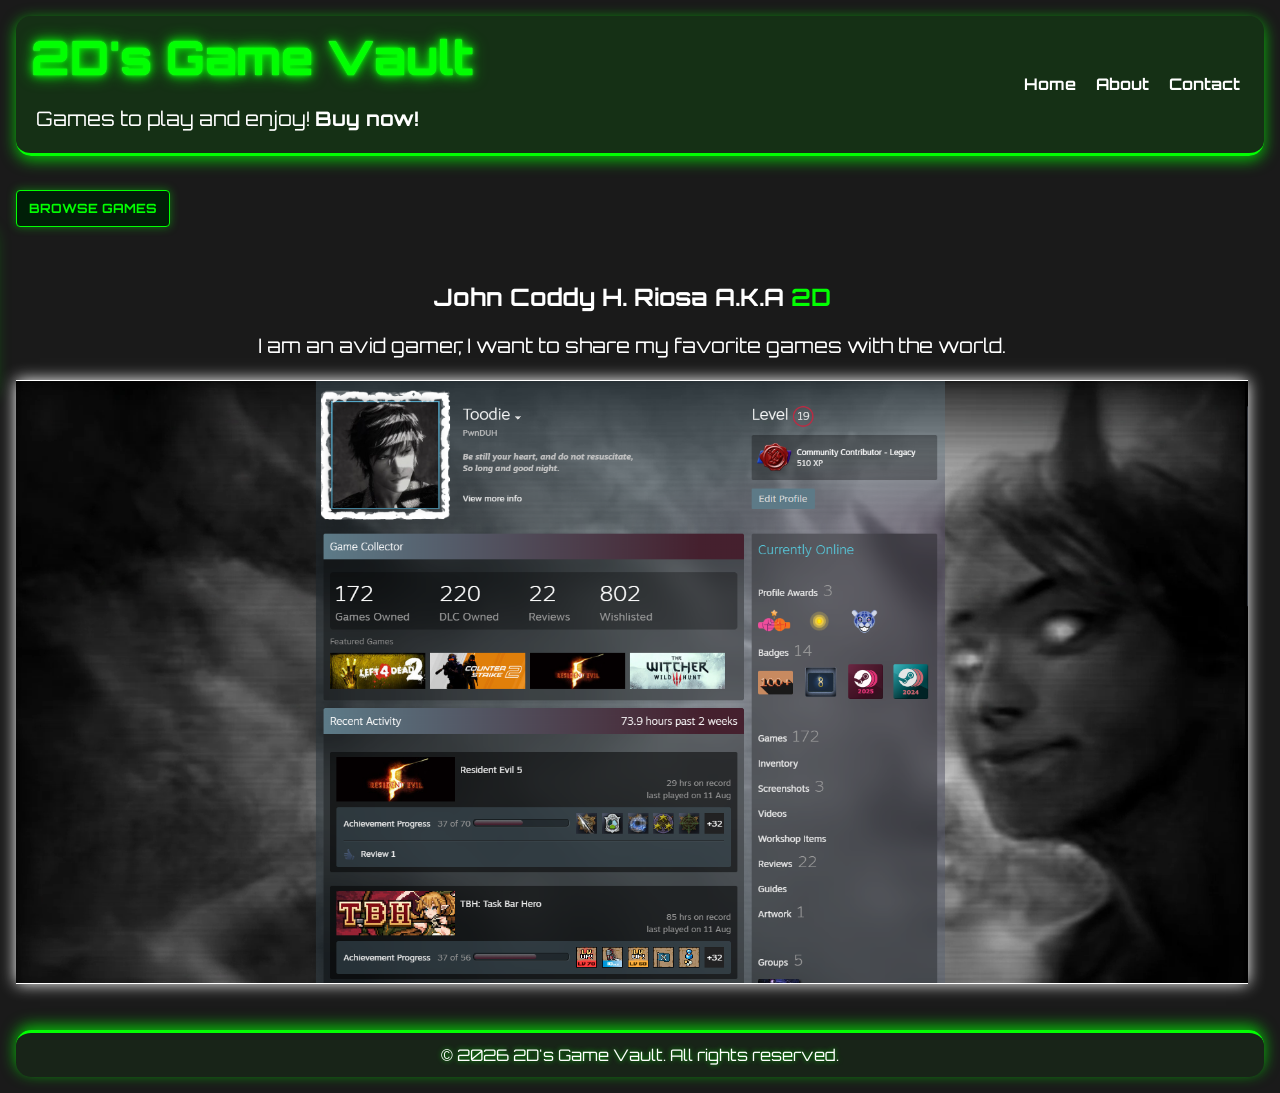
==== commit 45b9dc56: "js" ====
--- a/about.html
+++ b/about.html
@@ -16,7 +16,7 @@
 </head>
 <body>  
       <header class="site-header">
-   <div class="shop-tagline">  <h1>2D's Game Vault</h1>
+   <div class="shop-tagline">  <h1 id="shop-name">2D's Game Vault</h1>
 <p class="description">Games to play and enjoy! <b>Buy now!</b></p>
 </div>
     <nav>
@@ -50,7 +50,8 @@
 </main>
 
 <footer>
-    <p>&copy; 2026 2D's Game Vault. All rights reserved.</p>
+    <p id="copyright">&copy; 2026 2D's Game Vault. All rights reserved.</p>
 </footer>
+<script src="script.js"></script>
 </body>
 </html>
--- a/Styles/layout.css
+++ b/Styles/layout.css
@@ -4,13 +4,14 @@
 
 body {
     display: grid;
-    grid-template-columns: 1fr 0px;
+    grid-template-columns: 1fr;
     grid-template-areas:
-        "masthead masthead"
-        "main     side"
-        "foot     foot";
+        "masthead"
+        "main"
+        "side"
+        "foot";
     gap: 16px;
-    padding: 16px;
+    padding: 8px;
 }
 
 .site-header { grid-area: masthead; }
@@ -106,7 +107,10 @@
     z-index: 10;
     display: flex;
     align-items: center;
+    flex-direction: column;
     justify-content: space-between;
+    gap: 0.25rem;
+    padding-top: 0.5rem;
     background-color: #08810838;
     border-bottom: 3px solid var(--brand-colour);
     border-radius: 15px;
@@ -141,9 +145,10 @@
 .shop-tagline h1 {
     position: relative;
     padding-top: 15px;
-    padding-left: 15px;
-    color: var(--brand-colour);
-    font-size: 35pt;
+    padding: 0.35rem 0.75rem 0;
+    color: var(--brand-colour);
+    font-size: clamp(1.7rem, 9vw, 2.2rem);
+    line-height: 1.15;
     text-shadow: 0 0 3px var(--brand-colour), 0 0 8px var(--brand-colour), 0 0 16px var(--brand-colour), 0 0 1px var(--white);
     animation: neon-flicker 4s infinite;
 }
@@ -197,14 +202,10 @@
 }
 
 .product-grid {
-    display: flex;
+    display: grid;
     width: 95%;
-    flex-direction: column;
+    grid-template-columns: 1fr;
     gap: 24px;
-}
-
-@media (min-width: 900px) {
-    .product-grid { flex-direction: row; }
 }
 
 section {
@@ -225,55 +226,64 @@
     font-size: 12pt;
 }
 
-@media (max-width: 700px) {
+@media (min-width: 700px) {
     body {
-        grid-template-columns: 1fr;
+        grid-template-columns: 1fr 0px;
         grid-template-areas:
-            "masthead"
-            "main"
-            "foot";
-        padding: 8px;
+            "masthead masthead"
+            "main     side"
+            "foot     foot";
+        padding: 16px;
+    }
+
+    .site-header {
+        flex-direction: row;
+        align-items: center;
+        padding-top: 0;
+    }
+
+    .shop-tagline {
+        text-align: left;
+    }
+
+    .shop-tagline h1 {
+        padding-top: 15px;
+        padding-left: 15px;
+        font-size: 35pt;
+    }
+
+    .product-grid {
+        grid-template-columns: repeat(auto-fit, minmax(220px, 1fr));
     }
 
     aside {
-        top: 220px;
-        left: 8px;
-        width: min(220px, calc(100vw - 16px));
-        max-height: calc(100vh - 236px);
-        padding: 14px;
-    }
-
-    .sidebar-toggle-button { top: 190px; left: 8px; }
-
-    .site-header {
-        flex-direction: column;
-        align-items: stretch;
-        gap: 0.25rem;
-        padding-top: 0.5rem;
-    }
-
-    .shop-tagline {
-        width: 100%;
-        text-align: center;
-    }
-
-    .shop-tagline h1 {
-        padding: 0.35rem 0.75rem 0;
-        font-size: clamp(1.7rem, 9vw, 2.2rem);
-        line-height: 1.15;
-    }
-
-    .description { padding: 0.5rem 0.75rem; font-size: clamp(0.8rem, 4vw, 1rem); line-height: 1.4; }
-
-    .site-header nav { text-align: center; }
-    .site-header nav ul {
-        justify-content: center;
-        gap: clamp(0.6rem, 5vw, 1.25rem);
-        padding: 0.5rem 0.5rem 1rem;
-    }
-
-    .site-header nav a { font-size: clamp(0.75rem, 3.5vw, 0.95rem); }
-    footer { font-size: 0.75rem; }
+        top: 230px;
+        left: 16px;
+        width: 220px;
+        max-height: calc(100vh - 246px);
+        padding: 20px 14px;
+    }
+
+    .sidebar-toggle-button { top: 190px; left: 16px; }
+}
+
+.shop-tagline { width: 100%; }
+.description { padding: 0.5rem 0.75rem; font-size: clamp(0.8rem, 4vw, 1rem); line-height: 1.4; }
+.site-header nav { text-align: center; }
+.site-header nav ul {
+    justify-content: center;
+    gap: clamp(0.6rem, 5vw, 1.25rem);
+    padding: 0.5rem 0.5rem 1rem;
+}
+.site-header nav a { font-size: clamp(0.75rem, 3.5vw, 0.95rem); }
+footer { font-size: 0.75rem; }
+
+@media (min-width: 700px) {
+    .description { padding: 20px; font-size: 15pt; }
+    .site-header nav { text-align: right; }
+    .site-header nav ul { padding: 30px 24px; }
+    .site-header nav a { font-size: clamp(0.8rem, 1.7vw, 1rem); }
+    footer { font-size: 12pt; }
 }
 
 @media (prefers-reduced-motion: reduce) {
--- a/Styles/components.css
+++ b/Styles/components.css
@@ -9,7 +9,7 @@
     padding: 15px;
     background-color: var(--surface);
     border: 1px solid var(--brand-colour);
-    border-radius: 15px;
+    border-radius: 10px;
 }
 
 article p,
@@ -76,7 +76,7 @@
     width: 100%;
     padding: clamp(1.25rem, 5vw, 3.5rem);
     font-size: 15pt;
-    border-radius: 15px;
+    border-radius: 10px;
     background-color: #001f0775;
     box-shadow: 0 0 20px #02ff02b9;
 }
@@ -176,8 +176,8 @@
 
 button[type="submit"]:hover { background-color: var(--brand-colour); color: var(--dark-ink); text-shadow: none; }
 
-@media (max-width: 700px) {
-    article, main > article { border-radius: 10px; }
+@media (min-width: 700px) {
+    article, main > article { border-radius: 15px; }
 }
 /* 
 ⢀⡴⠑⡄⠀⠀⠀⠀⠀⠀⠀⣀⣀⣤⣤⣤⣀⡀⠀⠀⠀⠀⠀⠀⠀⠀⠀⠀⠀⠀ 
